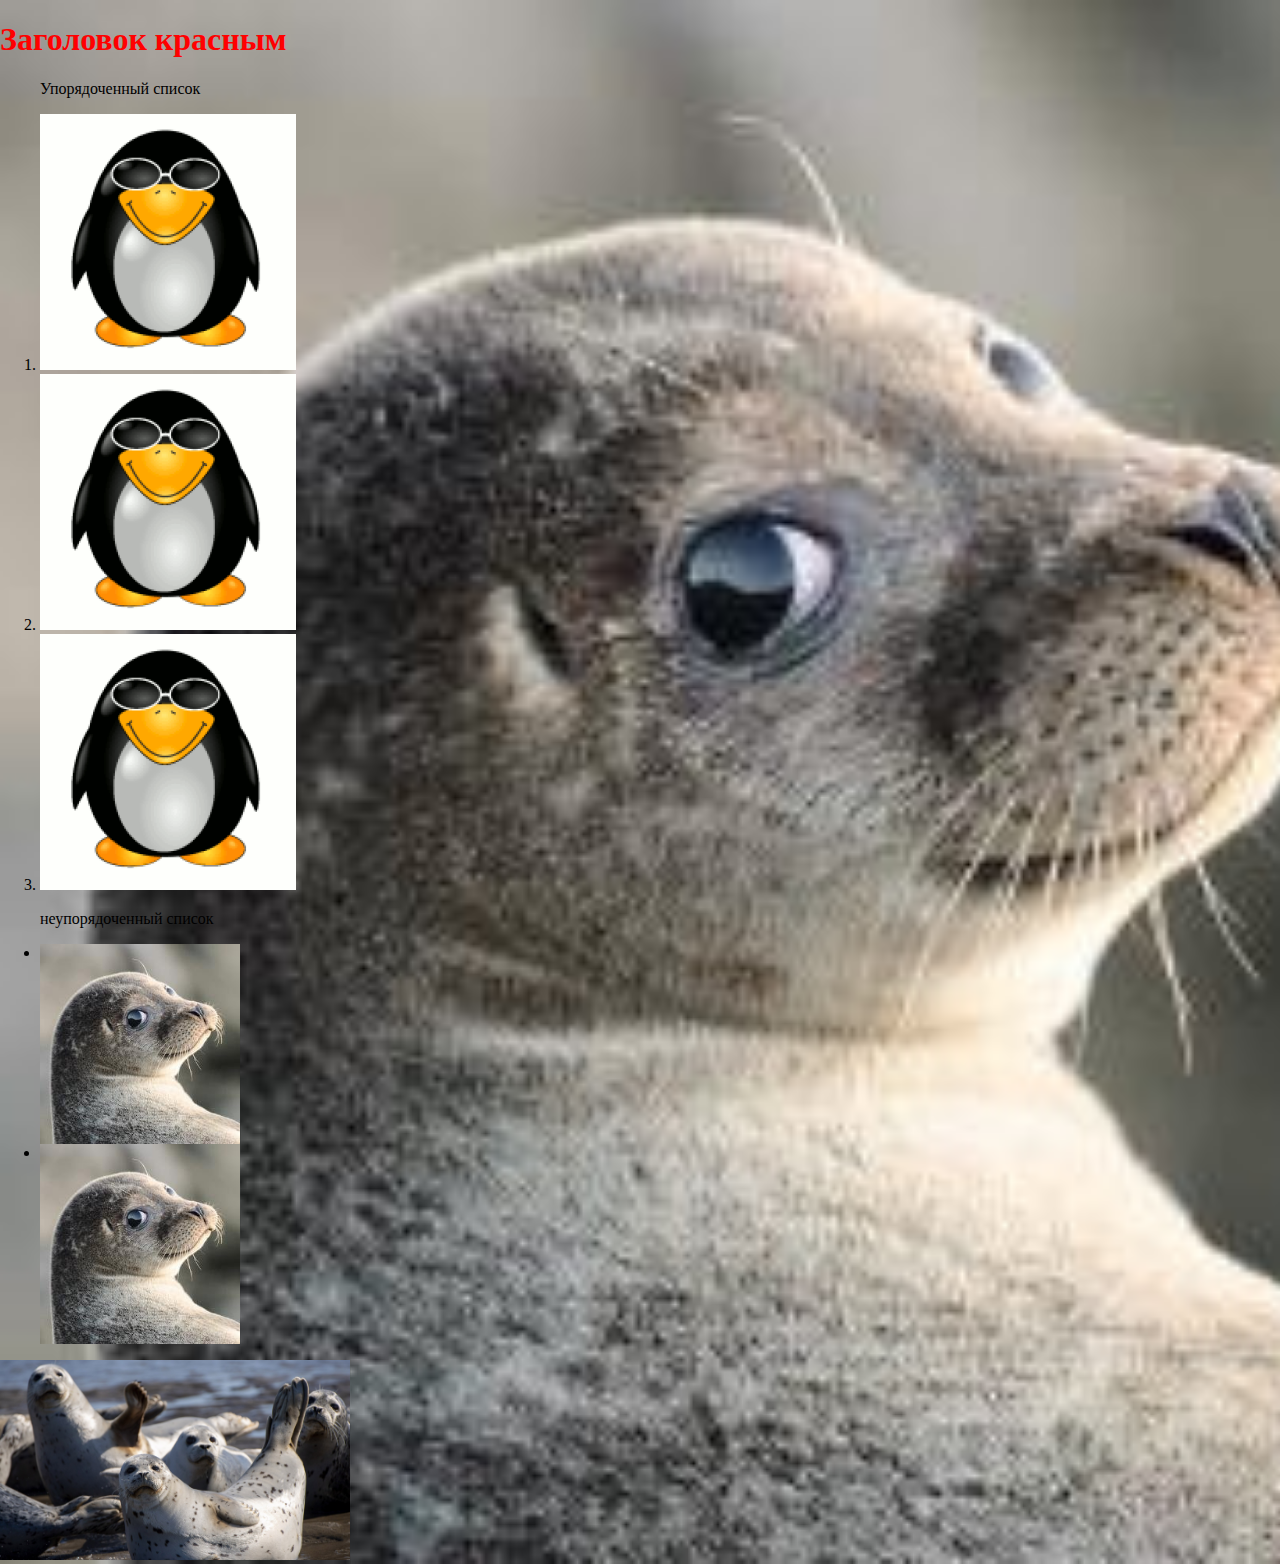
==== Lesson 2/index.html @ ccde75a4 "test commit" ====
<!DOCTYPE html>
<html lang="en">
<head>
    <meta charset="UTF-8">
    <meta name="viewport" content="width=device-width, initial-scale=1.0">
    <title>Document</title>

</head>
<body style="background-image:url(images/morskoy-lev.jpg);height: 100%;background-repeat: no-repeat;background-size: cover; margin: 0px; overscroll-behavior: none;">

    <h1 style="color: red;">Заголовок красным</h1>
<ol>
    <p>Упорядоченный список</p>
    <li><img src="images/pingvin.png" alt="пингвин" title="пингвин"></li>
    <li><img src="images/pingvin.png" alt="пингвин" title="пингвин"></li>
    <li><img src="images/pingvin.png" alt="пингвин" title="пингвин"></li>

</ol>
<ul>
<p>неупорядоченный список</p>
          <li style="background-image: url(images/morskoy-lev.jpg); background-repeat: no-repeat; height: 200px; width: 200px; background-size: contain;"></li>
    <li style="background-image: url(images/morskoy-lev.jpg); background-repeat: no-repeat; height: 200px; width: 200px; background-size: contain;"></li>
</ul> 
<img src="images/Fish.jpg" height="200px" width="350px"  alt="морской лев" title="морской лев">

</body>
</html>
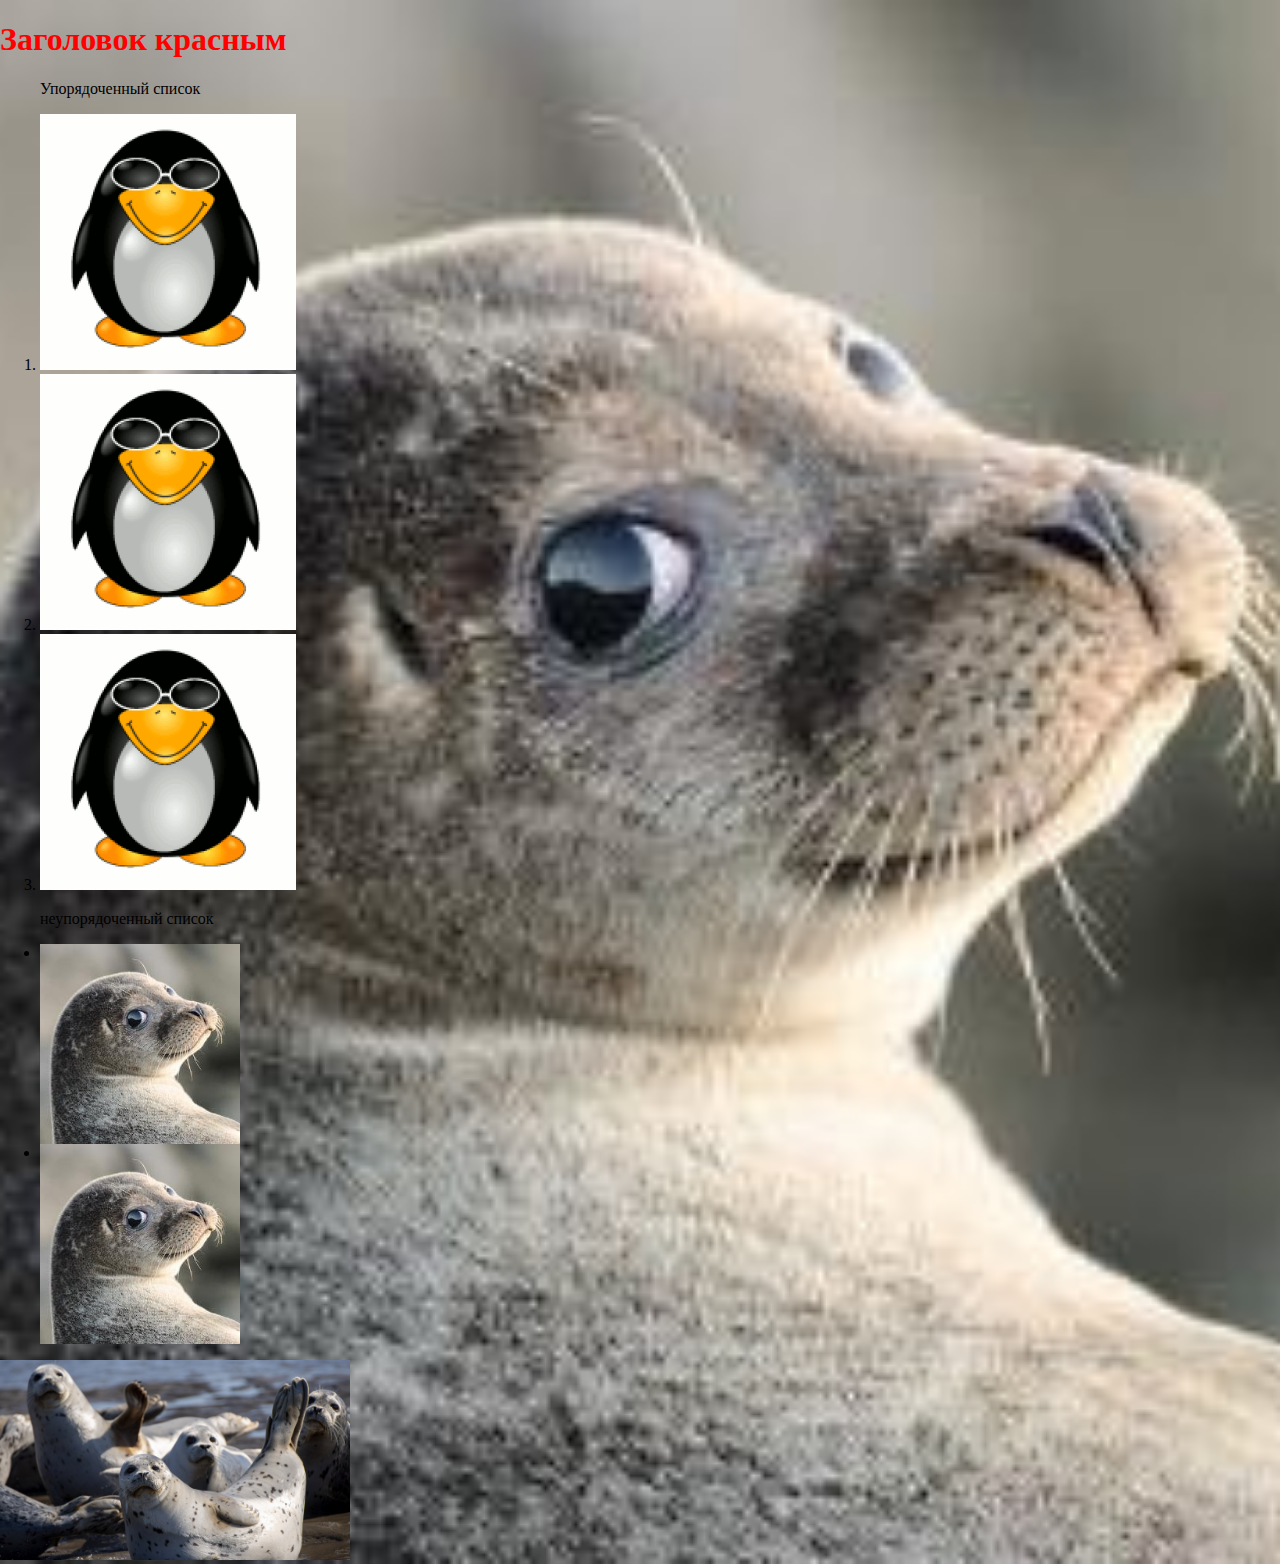
==== commit f6203087: "Updated HW2" ====
--- a/Lesson 2/index.html
+++ b/Lesson 2/index.html
@@ -6,7 +6,7 @@
     <title>Document</title>
 
 </head>
-<body style="background-image:url(images/morskoy-lev.jpg);height: 100%;background-repeat: no-repeat;background-size: cover; margin: 0px; overscroll-behavior: none;">
+<body style="background-image:url(images/morskoy-lev.jpg);background-position: center center;background-repeat: no-repeat;background-size: cover; margin: 0px; overscroll-behavior: none;">
 
     <h1 style="color: red;">Заголовок красным</h1>
 <ol>
